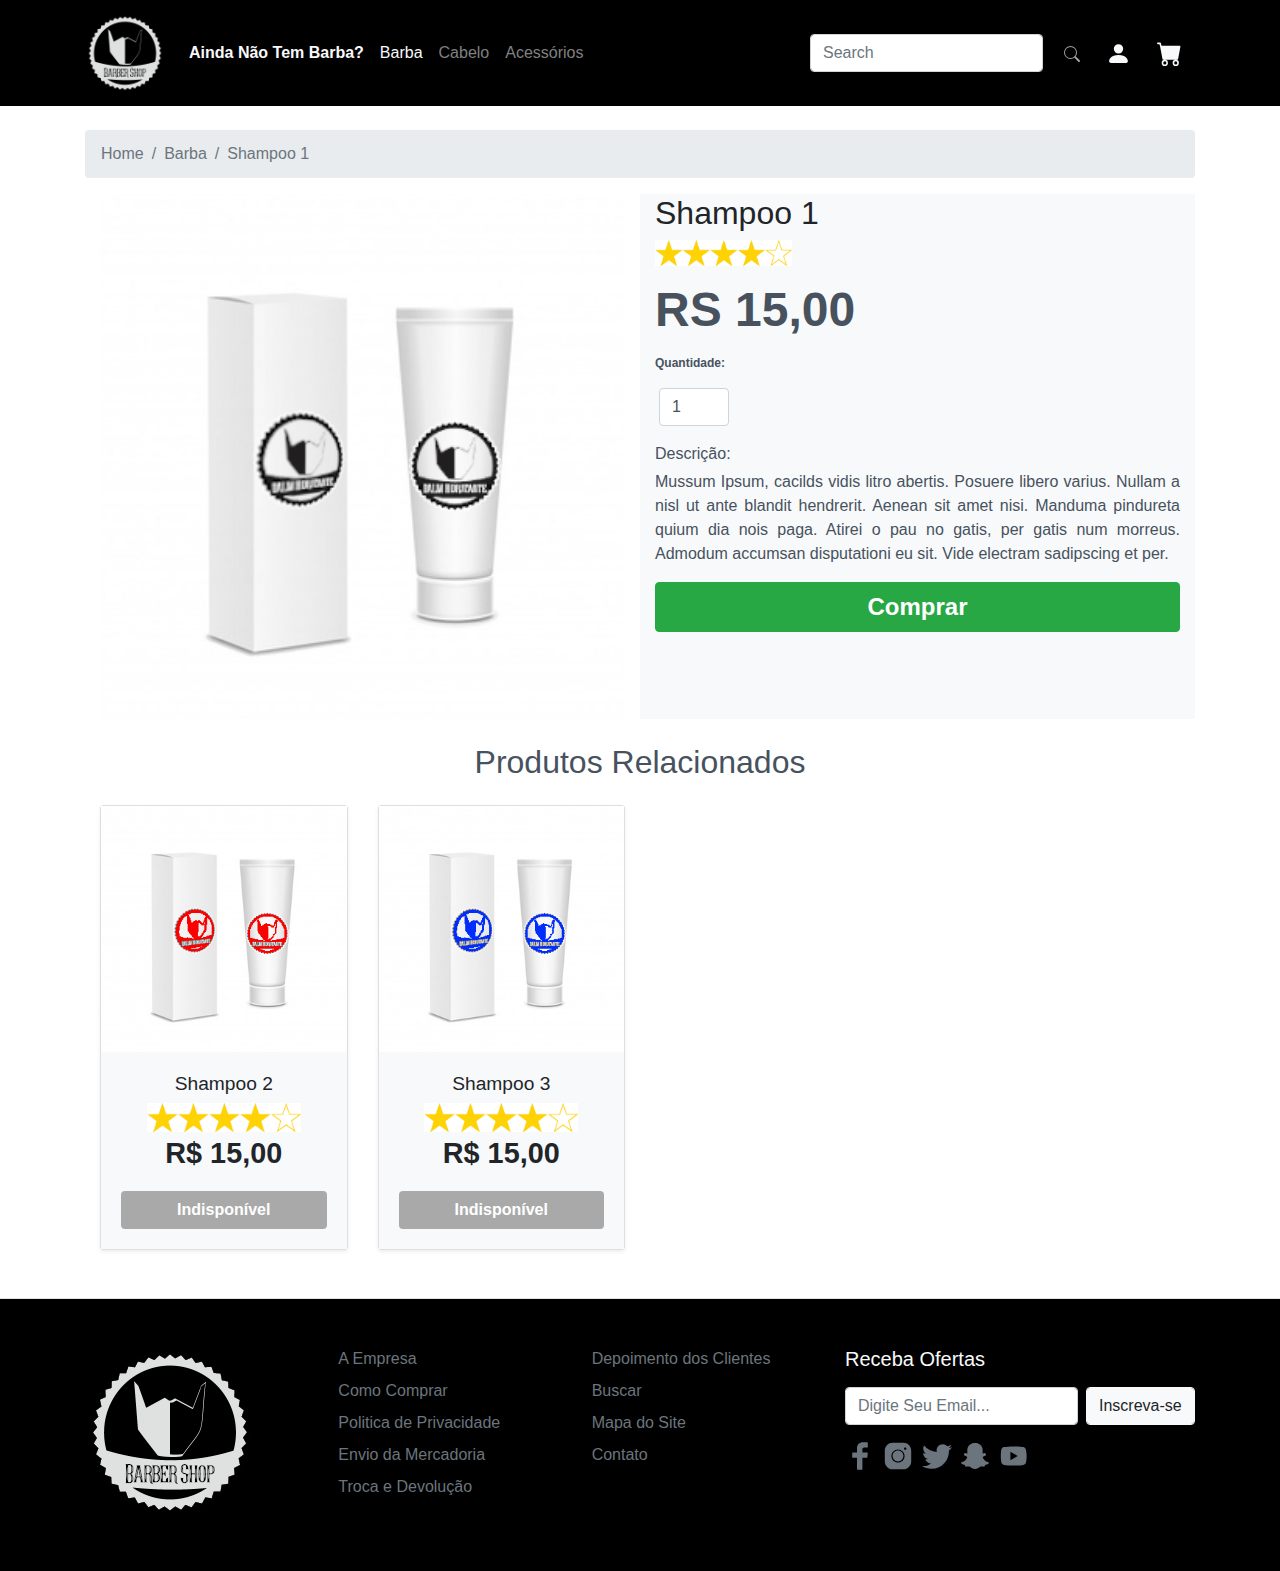
==== balm1.html @ 0153259f "Cart Corrections" ====
<!DOCTYPE html>
<html lang="pt-br">

<head>
    <meta charset="UTF-8">
    <meta name="viewport" content="width=device-width, initial-scale=1.0">
    <title>Document</title>
    <!-- Jquery -->
    <script type=text/javascript src="js/jquery.js"></script>

    <!-- Popper -->
    <script src="https://cdnjs.cloudflare.com/ajax/libs/popper.js/1.11.0/umd/popper.min.js" integrity="sha384-b/U6ypiBEHpOf/4+1nzFpr53nxSS+GLCkfwBdFNTxtclqqenISfwAzpKaMNFNmj4" crossorigin="anonymous"></script>

    <!-- Bootstrap -->
    <link rel="stylesheet" type="text/css" href="bootstrap/css/bootstrap.css" />
    <script type=text/javascript src="bootstrap/js/bootstrap.js"></script>

    <!-- Custom styles -->
    <link rel="stylesheet" type="text/css" href="css/general.css" />
</head>

<body>
    <header>
        <nav class="navbar navbar-expand-lg navbar-light bg-black">
            <div class="container flex-row-reverse flex-lg-row">
                <a href="shoppingcart.html" class="btn btn-link my-2 my-sm-0 text-light d-lg-none" type="button">
                    <svg class="bi bi-cart-fill" width="25px" height="25px" viewBox="0 0 16 16" fill="currentColor" xmlns="http://www.w3.org/2000/svg">
                        <path fill-rule="evenodd" d="M0 1.5A.5.5 0 0 1 .5 1H2a.5.5 0 0 1 .485.379L2.89 3H14.5a.5.5 0 0 1 .491.592l-1.5 8A.5.5 0 0 1 13 12H4a.5.5 0 0 1-.491-.408L2.01 3.607 1.61 2H.5a.5.5 0 0 1-.5-.5zM5 12a2 2 0 1 0 0 4 2 2 0 0 0 0-4zm7 0a2 2 0 1 0 0 4 2 2 0 0 0 0-4zm-7 1a1 1 0 1 0 0 2 1 1 0 0 0 0-2zm7 0a1 1 0 1 0 0 2 1 1 0 0 0 0-2z"/>
                    </svg>
                </a>
                <a href="index.html" nav-selector="#content" class="navbar-brand text-light">
                    <img class="logo-nav-size" src="imagens/barbershopInvertida.png" />
                </a>
                <button class="navbar-toggler custom-toggler" type="buttom" data-toggle="collapse" data-target="#navbarSite">
                    <span class="navbar-toggler-icon"></span>
                </button>

                <div class="collapse navbar-collapse" id="navbarSite">
                    <ul class="navbar-nav mr-auto">
                        <li class="nav-item">
                            <a href="nobread.html" class="nav-link text-light font-weight-bold" href>Ainda Não Tem Barba?<span class="sr-only">(current)</span></a>
                        </li>
                        <li class="nav-item">
                            <a href="bread.html" class="nav-link text-light " href>Barba</a>
                        </li>
                        <li class="nav-item">
                            <a href="hair.html" class="nav-link text-light disable-btn" href>Cabelo</a>
                        </li>
                        <li class="nav-item">
                            <a href="accessories.html" class="nav-link text-light disable-btn" href>Acessórios</a>
                        </li>
                    </ul>
                    <form class="form-inline my-2 my-lg-0">
                        <input class="form-control mr-sm-2" type="search" placeholder="Search" aria-label="Search" />
                        <button class="btn btn-link my-2 my-sm-0 text-light" type="submit" disabled>
                            <svg class="bi bi-search" width="1em" height="1em" viewBox="0 0 16 16" fill="currentColor" xmlns="http://www.w3.org/2000/svg">
                                <path fill-rule="evenodd" d="M10.442 10.442a1 1 0 0 1 1.415 0l3.85 3.85a1 1 0 0 1-1.414 1.415l-3.85-3.85a1 1 0 0 1 0-1.415z"/>
                                <path fill-rule="evenodd" d="M6.5 12a5.5 5.5 0 1 0 0-11 5.5 5.5 0 0 0 0 11zM13 6.5a6.5 6.5 0 1 1-13 0 6.5 6.5 0 0 1 13 0z"/>
                            </svg>
                        </button>
                        <button class="btn btn-link my-2 my-sm-0 text-light" type="button" data-toggle="modal" data-target="#modalUser">
                            <svg class="bi bi-person-fill" width="25px" height="25px" viewBox="0 0 16 16" fill="currentColor" xmlns="http://www.w3.org/2000/svg">
                                <path fill-rule="evenodd" d="M3 14s-1 0-1-1 1-4 6-4 6 3 6 4-1 1-1 1H3zm5-6a3 3 0 1 0 0-6 3 3 0 0 0 0 6z"/>
                            </svg>
                        </button>
                        <a href="shoppingcart.html" class="btn btn-link my-2 my-sm-0 text-light d-none d-lg-inline-block" type="button">
                            <svg class="bi bi-cart-fill" width="25px" height="25px" viewBox="0 0 16 16" fill="currentColor" xmlns="http://www.w3.org/2000/svg">
                                <path fill-rule="evenodd" d="M0 1.5A.5.5 0 0 1 .5 1H2a.5.5 0 0 1 .485.379L2.89 3H14.5a.5.5 0 0 1 .491.592l-1.5 8A.5.5 0 0 1 13 12H4a.5.5 0 0 1-.491-.408L2.01 3.607 1.61 2H.5a.5.5 0 0 1-.5-.5zM5 12a2 2 0 1 0 0 4 2 2 0 0 0 0-4zm7 0a2 2 0 1 0 0 4 2 2 0 0 0 0-4zm-7 1a1 1 0 1 0 0 2 1 1 0 0 0 0-2zm7 0a1 1 0 1 0 0 2 1 1 0 0 0 0-2z"/>
                            </svg>
                        </a>
                    </form>
                </div>
            </div>
        </nav>

    </header>

    <main>
        <section id="content">
            <div class="container my-4">
                <nav aria-label="breadcrumb">
                    <ol class="breadcrumb">
                        <li class="breadcrumb-item active" aria-current="page">Home</li>
                        <li class="breadcrumb-item active" aria-current="page">Barba</li>
                        <li class="breadcrumb-item active" aria-current="page">Shampoo 1</li>
                    </ol>
                </nav>

                <div class="container">
                    <div class="row">
                        <div class="col-md-6">
                            <img class="product-img" src="imagens/balm1.png" />
                        </div>
                        <div class="col-md-6 bg-light">
                            <h2>Shampoo 1</h2>
                            <img class="img-prod-stars-lg" src="imagens/stars.png" />
                            <p class="product-price custom-text-color my-2">RS 15,00</p>
                            <p class="custom-text-color qtd-text mt-2">Quantidade:</p>
                            <form class="form-inline">
                                <div class="form-group d-flex">
                                    <input type="number" value="1" min="1" class="form-control qtd-input mx-1">
                                </div>
                            </form>

                            <div class="container-description my-3">
                                <p class="mb-1 custom-text-color">Descrição:</p>
                                <p class="custom-text-color">Mussum Ipsum, cacilds vidis litro abertis. Posuere libero varius. Nullam a nisl ut ante blandit hendrerit. Aenean sit amet nisi. Manduma pindureta quium dia nois paga. Atirei o pau no gatis, per gatis num morreus. Admodum
                                    accumsan disputationi eu sit. Vide electram sadipscing et per.</p>
                            </div>

                            <button type="button" class="btn btn-block btn-success btn-buy">Comprar</button>
                        </div>
                    </div>
                    <div class="row">
                        <h2 class="d-flex custom-section-title custom-text-color my-4">Produtos Relacionados</h2>
                        <!-- Produto -->
                        <div class="col-md-6 col-lg-3">
                            <div class="card mb-4 shadow-sm">
                                <img class="img-prod-size" src="imagens/balm2.png" />
                                <div class="card-body bg-light d-flex flex-column align-items-center">
                                    <h3 class="prod-title">Shampoo 2</h3>
                                    <img class="img-prod-stars" src="imagens/stars.png" />
                                    <p class="prod-price">R$ 15,00</p>
                                    <a href="#" class="btn btn-custom btn-block btn-disabled">Indisponível</a>
                                </div>
                            </div>
                        </div>
                        <!-- Produto -->
                        <div class="col-md-6 col-lg-3">
                            <div class="card mb-4 shadow-sm">
                                <img class="img-prod-size" src="imagens/balm3.png" />
                                <div class="card-body bg-light d-flex flex-column align-items-center">
                                    <h3 class="prod-title">Shampoo 3</h3>
                                    <img class="img-prod-stars" src="imagens/stars.png" />
                                    <p class="prod-price">R$ 15,00</p>
                                    <a href="#" class="btn btn-custom btn-block btn-disabled">Indisponível</a>
                                </div>
                            </div>
                        </div>
                    </div>
                </div>
            </div>
        </section>
    </main>

    <footer class="pt-4 pt-md-5 pb-md-5 border-top bg-black">
        <div class="container">
            <div class="row">
                <div class="col custom-col-footer">
                    <img class="logo-size" src="imagens/barbershopInvertida.png" />
                </div>
                <div class="col">
                    <ul class="list-unstyled text-small">
                        <li class="pb-sm-2"><a class="text-muted" href="#">A Empresa</a></li>
                        <li class="pb-sm-2"><a class="text-muted" href="#">Como Comprar</a></li>
                        <li class="pb-sm-2"><a class="text-muted" href="#">Politica de Privacidade</a></li>
                        <li class="pb-sm-2"><a class="text-muted" href="#">Envio da Mercadoria</a></li>
                        <li class="pb-sm-2"><a class="text-muted" href="#">Troca e Devolução</a></li>
                    </ul>
                </div>
                <div class="col">
                    <ul class="list-unstyled text-small">
                        <li class="pb-sm-2"><a class="text-muted" href="#">Depoimento dos Clientes</a></li>
                        <li class="pb-sm-2"><a class="text-muted" href="#">Buscar</a></li>
                        <li class="pb-sm-2"><a class="text-muted" href="#">Mapa do Site</a></li>
                        <li class="pb-sm-2"><a class="text-muted" href="#">Contato</a></li>
                    </ul>
                </div>
                <div class="col-md-4 custom-col-footer text-light">
                    <h5>Receba Ofertas</h5>
                    <form class="form-inline pt-2">
                        <input type="password" class="form-control mr-sm-2 mb-2 mb-sm-0 mb-md-2 mb-xl-0" id="inputEmail" placeholder="Digite Seu Email...">
                        <button type="submit" class="form-control btn btn-light custom-btn-control">Inscreva-se</button>
                    </form>
                    <p class="fab-icon-container pt-3 pb-3">
                        <a class="fab-icon mr-1" href="#">
                            <?xml version="1.0"?><svg fill="#6c757d" xmlns="http://www.w3.org/2000/svg" viewBox="0 0 50 50" width="30px" height="30px">    <path d="M32,11h5c0.552,0,1-0.448,1-1V3.263c0-0.524-0.403-0.96-0.925-0.997C35.484,2.153,32.376,2,30.141,2C24,2,20,5.68,20,12.368 V19h-7c-0.552,0-1,0.448-1,1v7c0,0.552,0.448,1,1,1h7v19c0,0.552,0.448,1,1,1h7c0.552,0,1-0.448,1-1V28h7.222 c0.51,0,0.938-0.383,0.994-0.89l0.778-7C38.06,19.518,37.596,19,37,19h-8v-5C29,12.343,30.343,11,32,11z"/></svg></a>
                        <a class="fab-icon mr-1" href="#">
                            <?xml version="1.0"?><svg fill="#6c757d" xmlns="http://www.w3.org/2000/svg" viewBox="0 0 50 50" width="30px" height="30px">    <path d="M 16 3 C 8.83 3 3 8.83 3 16 L 3 34 C 3 41.17 8.83 47 16 47 L 34 47 C 41.17 47 47 41.17 47 34 L 47 16 C 47 8.83 41.17 3 34 3 L 16 3 z M 37 11 C 38.1 11 39 11.9 39 13 C 39 14.1 38.1 15 37 15 C 35.9 15 35 14.1 35 13 C 35 11.9 35.9 11 37 11 z M 25 14 C 31.07 14 36 18.93 36 25 C 36 31.07 31.07 36 25 36 C 18.93 36 14 31.07 14 25 C 14 18.93 18.93 14 25 14 z M 25 16 C 20.04 16 16 20.04 16 25 C 16 29.96 20.04 34 25 34 C 29.96 34 34 29.96 34 25 C 34 20.04 29.96 16 25 16 z"/></svg></a>
                        <a class="fab-icon mr-1" href="#">
                            <svg fill="#6c757d" xmlns="http://www.w3.org/2000/svg" viewBox="0 0 50 50" width="30px" height="30px"><path d="M 50.0625 10.4375 C 48.214844 11.257813 46.234375 11.808594 44.152344 12.058594 C 46.277344 10.785156 47.910156 8.769531 48.675781 6.371094 C 46.691406 7.546875 44.484375 8.402344 42.144531 8.863281 C 40.269531 6.863281 37.597656 5.617188 34.640625 5.617188 C 28.960938 5.617188 24.355469 10.21875 24.355469 15.898438 C 24.355469 16.703125 24.449219 17.488281 24.625 18.242188 C 16.078125 17.8125 8.503906 13.71875 3.429688 7.496094 C 2.542969 9.019531 2.039063 10.785156 2.039063 12.667969 C 2.039063 16.234375 3.851563 19.382813 6.613281 21.230469 C 4.925781 21.175781 3.339844 20.710938 1.953125 19.941406 C 1.953125 19.984375 1.953125 20.027344 1.953125 20.070313 C 1.953125 25.054688 5.5 29.207031 10.199219 30.15625 C 9.339844 30.390625 8.429688 30.515625 7.492188 30.515625 C 6.828125 30.515625 6.183594 30.453125 5.554688 30.328125 C 6.867188 34.410156 10.664063 37.390625 15.160156 37.472656 C 11.644531 40.230469 7.210938 41.871094 2.390625 41.871094 C 1.558594 41.871094 0.742188 41.824219 -0.0585938 41.726563 C 4.488281 44.648438 9.894531 46.347656 15.703125 46.347656 C 34.617188 46.347656 44.960938 30.679688 44.960938 17.09375 C 44.960938 16.648438 44.949219 16.199219 44.933594 15.761719 C 46.941406 14.3125 48.683594 12.5 50.0625 10.4375 Z"/></svg></a>
                        <a class="fab-icon mr-1" href="#">
                            <svg fill="#6c757d" xmlns="http://www.w3.org/2000/svg" viewBox="0 0 50 50" width="30px" height="30px"><path d="M 46.773438 35.078125 C 40.96875 34.121094 38.316406 28.109375 38.230469 27.914063 C 38.21875 27.878906 38.191406 27.816406 38.175781 27.78125 C 38 27.429688 37.824219 26.933594 37.972656 26.582031 C 38.226563 25.980469 39.433594 25.597656 40.15625 25.367188 C 40.410156 25.285156 40.652344 25.210938 40.839844 25.136719 C 42.59375 24.441406 43.46875 23.535156 43.449219 22.433594 C 43.433594 21.546875 42.753906 20.734375 41.753906 20.382813 C 41.40625 20.234375 41.007813 20.160156 40.605469 20.160156 C 40.332031 20.160156 39.917969 20.199219 39.519531 20.382813 C 38.851563 20.695313 38.265625 20.863281 37.847656 20.882813 C 37.757813 20.878906 37.679688 20.871094 37.613281 20.859375 L 37.65625 20.171875 C 37.851563 17.0625 38.097656 13.1875 37.046875 10.832031 C 33.945313 3.890625 27.375 3.351563 25.433594 3.351563 L 24.550781 3.359375 C 22.613281 3.359375 16.054688 3.898438 12.960938 10.835938 C 11.910156 13.191406 12.152344 17.0625 12.351563 20.175781 L 12.359375 20.292969 C 12.371094 20.484375 12.382813 20.675781 12.394531 20.859375 C 11.960938 20.9375 11.113281 20.792969 10.234375 20.382813 C 9.039063 19.824219 6.886719 20.5625 6.589844 22.125 C 6.457031 22.816406 6.617188 24.128906 9.164063 25.132813 C 9.355469 25.210938 9.59375 25.285156 9.851563 25.367188 C 10.570313 25.597656 11.777344 25.976563 12.03125 26.582031 C 12.179688 26.933594 12.003906 27.429688 11.796875 27.855469 C 11.6875 28.109375 9.050781 34.121094 3.234375 35.078125 C 2.492188 35.199219 1.964844 35.855469 2.003906 36.613281 C 2.015625 36.8125 2.066406 37.011719 2.148438 37.207031 C 2.675781 38.445313 4.59375 39.296875 8.171875 39.878906 C 8.234375 40.089844 8.304688 40.402344 8.34375 40.574219 C 8.417969 40.929688 8.5 41.289063 8.609375 41.664063 C 8.714844 42.019531 9.078125 42.84375 10.210938 42.84375 C 10.554688 42.84375 10.929688 42.769531 11.332031 42.691406 C 11.925781 42.574219 12.667969 42.429688 13.621094 42.429688 C 14.152344 42.429688 14.699219 42.476563 15.25 42.566406 C 16.265625 42.734375 17.183594 43.386719 18.25 44.136719 C 19.914063 45.316406 21.800781 46.648438 24.726563 46.648438 C 24.804688 46.648438 24.882813 46.644531 24.957031 46.640625 C 25.0625 46.644531 25.171875 46.648438 25.28125 46.648438 C 28.207031 46.648438 30.09375 45.3125 31.761719 44.136719 C 32.777344 43.414063 33.738281 42.738281 34.757813 42.566406 C 35.308594 42.476563 35.855469 42.429688 36.386719 42.429688 C 37.304688 42.429688 38.03125 42.546875 38.679688 42.675781 C 39.140625 42.765625 39.507813 42.808594 39.847656 42.808594 C 40.605469 42.808594 41.1875 42.375 41.398438 41.648438 C 41.507813 41.28125 41.585938 40.925781 41.664063 40.566406 C 41.695313 40.433594 41.769531 40.097656 41.835938 39.875 C 45.414063 39.292969 47.332031 38.441406 47.855469 37.214844 C 47.941406 37.019531 47.988281 36.816406 48.003906 36.605469 C 48.042969 35.859375 47.515625 35.203125 46.773438 35.078125 Z"/></svg>
                        </a>
                        <a class="fab-icon mr-1" href="#">
                            <svg fill="#6c757d" xmlns="http://www.w3.org/2000/svg" viewBox="0 0 50 50" width="30px" height="30px"><path d="M 44.898438 14.5 C 44.5 12.300781 42.601563 10.699219 40.398438 10.199219 C 37.101563 9.5 31 9 24.398438 9 C 17.800781 9 11.601563 9.5 8.300781 10.199219 C 6.101563 10.699219 4.199219 12.199219 3.800781 14.5 C 3.398438 17 3 20.5 3 25 C 3 29.5 3.398438 33 3.898438 35.5 C 4.300781 37.699219 6.199219 39.300781 8.398438 39.800781 C 11.898438 40.5 17.898438 41 24.5 41 C 31.101563 41 37.101563 40.5 40.601563 39.800781 C 42.800781 39.300781 44.699219 37.800781 45.101563 35.5 C 45.5 33 46 29.398438 46.101563 25 C 45.898438 20.5 45.398438 17 44.898438 14.5 Z M 19 32 L 19 18 L 31.199219 25 Z"/></svg>
                        </a>
                    </p>
                </div>
            </div>
        </div>
    </footer>

    <div id="modalUser" class="modal fade" data-backdrop="static" data-keyboard="false" tabindex="-1" role="dialog" aria-labelledby="staticBackdropLabel" aria-hidden="true">
        <div class="modal-dialog modal-dialog-centered custom-modal-dialog">
            <div class="modal-content">
                <div class="modal-header">
                    <h5 class="modal-title custom" id="staticBackdropLabel">Login</h5>
                    <button type="button" class="close" data-dismiss="modal" aria-label="Close">
                <span aria-hidden="true">&times;</span>
              </button>
                </div>
                <div class="modal-body">
                    <div class="container modal-form-container">
                        <form>
                            <div class="form-group mb-1">
                                <label for="exampleInputEmail1">Email:</label>
                                <input type="email" class="form-control" id="exampleInputEmail1" aria-describedby="emailHelp" placeholder="name@example.com">
                            </div>
                            <div class="form-group mb-1">
                                <label for="exampleInputPassword1">Senha:</label>
                                <input type="password" class="form-control" id="exampleInputPassword1">
                            </div>
                            <button class="btn btn-custom btn-block mt-4" data-dismiss="modal">Entrar</button>
                            <a class="custom-form-link d-flex justify-content-center" href>Esqueceu sua senha?</a>
                            <div class="form-group d-flex justify-content-center mt-2">
                                <button class="btn btn-custom-secondary btn-custom-lg" type="button" data-dismiss="modal" data-toggle="modal" data-target="#modalCadastro">Cadastrar-se</button>
                            </div>
                        </form>
                    </div>
                </div>
            </div>
        </div>
    </div>

    <div id="modalCadastro" class="modal fade" data-backdrop="static" data-keyboard="false" tabindex="-1" role="dialog" aria-labelledby="staticBackdropLabel" aria-hidden="true">
        <div class="modal-dialog modal-dialog-centered custom-modal-dialog">
            <div class="modal-content">
                <div class="modal-header">
                    <h5 class="modal-title custom" id="staticBackdropLabel">Cadastro</h5>
                    <button type="button" class="close" data-dismiss="modal" aria-label="Close">
                <span aria-hidden="true">&times;</span>
              </button>
                </div>
                <div class="modal-body">
                    <div class="container modal-form-container">
                        <form>
                            <div class="form-group mb-1">
                                <label for="exampleInputEmail1">Nome:</label>
                                <input type="name" class="form-control" id="nameInputCadastro" placeholder="Nome Completo...">
                            </div>
                            <div class="form-group mb-1">
                                <label for="exampleInputPassword1">Email:</label>
                                <input type="email" class="form-control" id="emailInputCadatro" aria-describedby="emailHelp" placeholder="name@example.com">
                            </div>
                            <div class="form-group mb-1">
                                <label for="exampleInputPassword1">CPF:</label>
                                <input type="text" class="form-control" id="CpfInputCadastro" placeholder="XXX.XXX.XXX-XX">
                            </div>
                            <div class="form-group mb-1">
                                <label for="exampleInputPassword1">Senha:</label>
                                <input type="password" class="form-control" id="senhaInputCadastro">
                            </div>
                            <div class="form-group mb-1">
                                <label for="exampleInputPassword1">Confirmar Senha:</label>
                                <input type="password" class="form-control" id="confirmarSenhaInputCadastro">
                            </div>
                            <button type="submit" class="btn btn-custom btn-block my-4" data-dismiss="modal">Finalizar Cadastro</button>
                        </form>
                    </div>
                </div>
            </div>
        </div>
    </div>

    <!-- Custom scripts -->
    <script type="text/javascript" src="js/navigation.js"></script>
</body>

</html>
---- css/general.css ----
.bg-black {
    background-color: black !important;
}

.custom-toggler .navbar-toggler-icon {
    background-image: url("data:image/svg+xml;charset=utf8,%3Csvg viewBox='0 0 32 32' xmlns='http://www.w3.org/2000/svg'%3E%3Cpath stroke='rgba(255,255,255, 0.9)' stroke-width='2' stroke-linecap='round' stroke-miterlimit='10' d='M4 8h24M4 16h24M4 24h24'/%3E%3C/svg%3E");
}

.custom-toggler.navbar-toggler {
    border-color: rgb(255, 255, 255);
    border: none;
}

.custom-toggler.navbar-toggler:focus {
    border: none;
    outline: none;
}

.logo-nav-size {
    height: auto;
    width: 80px;
}

.active-option {
    border-bottom: 2px solid;
}

@media (max-width: 1200px) {
    .custom-form-control {
        width: auto !important;
    }
}

@media (max-width: 576px) {
    .col.custom-col-footer {
        display: flex;
        justify-content: center;
        width: 100%;
        flex-basis: auto;
    }
    .custom-form-control {
        width: 177px !important;
    }
}

.custom-text-color {
    color: #47525e;
}

.custom-page-title {
    justify-content: center;
}

.btn-custom {
    background-color: #47525e;
    font-weight: bold;
    color: #fff;
}

.btn-custom:hover {
    background-color: #28a745;
    color: #fff;
}

.btn-custom-secondary {
    background-color: #969faa;
    font-weight: bold;
    color: #fff;
}

.btn-custom-secondary:hover {
    background-color: #28a745;
    color: #fff;
}

.nav-link.text-light.disable-btn {
    color: gray !important;
    pointer-events: none;
}


/* -- Produto -- */

.img-prod-size {
    width: 100%;
    height: auto;
}

.img-prod-stars {
    width: 75%;
    height: auto;
}

.prod-title {
    font-size: 1.2rem;
}

p.prod-price {
    font-size: 1.8rem;
    font-weight: bold;
}


/* -- Modal Login -- */

.modal-form-container {
    max-width: 270px;
}

.custom-modal-dialog {
    max-width: 380px;
}

.btn-custom-lg {
    width: 180px;
}

.modal-title.custom {
    width: 100%;
    display: flex;
    justify-content: center;
    font-size: 1.8rem;
}


/* -- Product Page -- */

.img-prod-stars-lg {
    width: 26%;
    height: auto;
}

.qtd-text {
    font-weight: bold;
    font-size: 12px;
}

.qtd-btn {
    background-color: #47525e;
    border-radius: 50%;
    width: 35px;
    height: 35px;
    display: flex;
    justify-content: center;
    align-items: center;
    padding: unset;
}

.qtd-input {
    max-width: 70px;
}

.container-description p {
    text-align: justify;
}

.product-img {
    width: 100%;
    height: auto;
}

.product-price {
    font-size: 3rem;
    font-weight: bold;
}

.btn-buy {
    font-size: 1.5rem;
    font-weight: bold;
}

.btn-qtd-ico {
    width: 100%;
    height: auto;
}

.custom-section-title {
    width: 100%;
    justify-content: center;
}

.btn-disabled {
    pointer-events: none;
    cursor: default;
    background-color: darkgray;
}
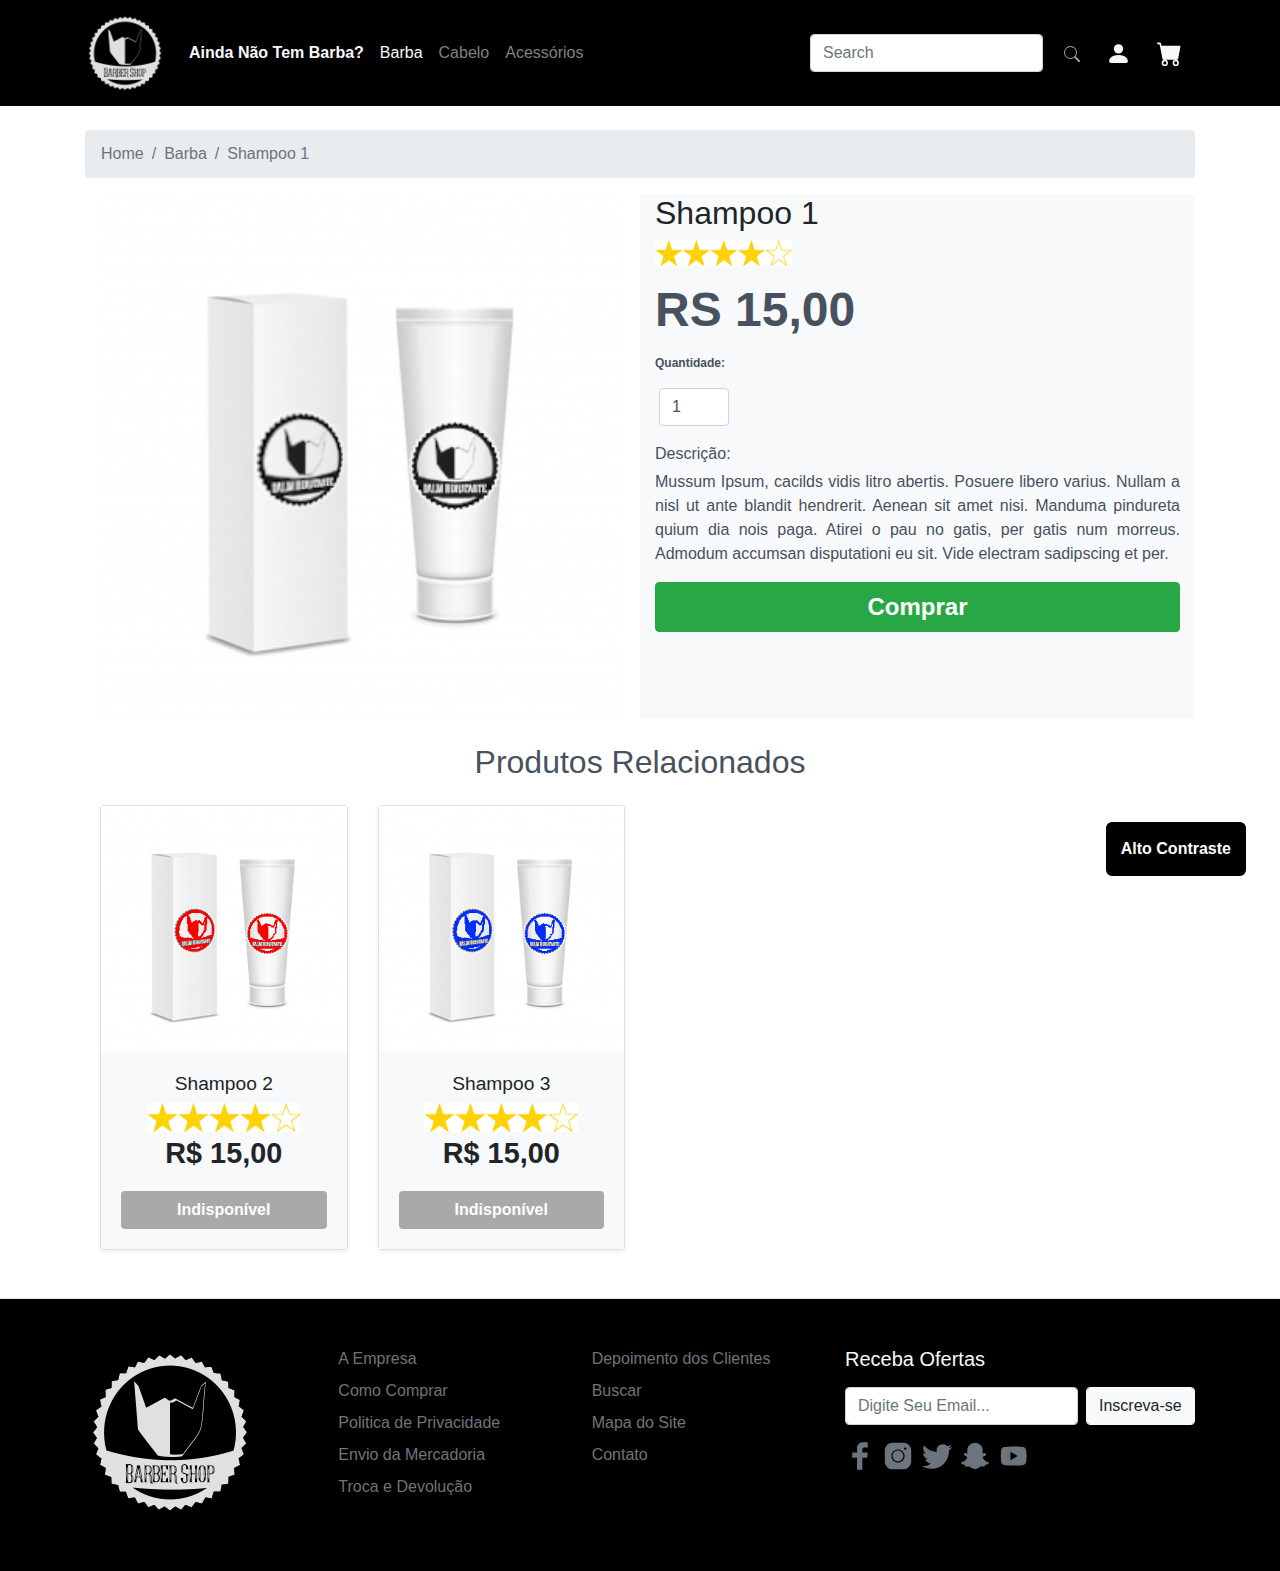
==== commit 12454908: "Auto Contraste" ====
--- a/balm1.html
+++ b/balm1.html
@@ -17,9 +17,14 @@
 
     <!-- Custom styles -->
     <link rel="stylesheet" type="text/css" href="css/general.css" />
+    <link rel="stylesheet" type="text/css" href="css/contrast.css" />
 </head>
 
 <body>
+    <div id="contr" class="fab">
+        Alto Contraste
+    </div>
+
     <header>
         <nav class="navbar navbar-expand-lg navbar-light bg-black">
             <div class="container flex-row-reverse flex-lg-row">
--- a/css/general.css
+++ b/css/general.css
@@ -183,4 +183,30 @@
     pointer-events: none;
     cursor: default;
     background-color: darkgray;
+}
+
+
+/* -- Fab Button -- */
+
+.fab {
+    position: fixed;
+    bottom: 20px;
+    right: 30px;
+    z-index: 9999;
+    border: none;
+    outline: none;
+    background-color: #000;
+    color: white;
+    cursor: pointer;
+    padding: 15px;
+    border-radius: 10px;
+    font-weight: bold;
+    border: 4px solid #fff;
+    transition: all 1s;
+}
+
+.fab:hover {
+    background-color: #fff;
+    color: #000;
+    border: 4px solid #000;
 }--- a/css/contrast.css
+++ b/css/contrast.css
@@ -0,0 +1,92 @@
+.contrast,
+.contrast nav,
+.contrast div,
+.contrast li,
+.contrast ol,
+.contrast header,
+.contrast footer,
+.contrast section,
+.contrast main,
+.contrast aside,
+.contrast article {
+    background: black !important;
+    color: white !important;
+}
+
+.contrast h1,
+.contrast h2,
+.contrast h3,
+.contrast h4,
+.contrast h5,
+.contrast h6,
+.contrast p,
+.contrast label,
+.contrast strong,
+.contrast em,
+.contrast cite,
+.contrast q,
+.contrast i,
+.contrast b,
+.contrast u,
+.contrast span {
+    color: white !important;
+}
+
+.contrast a {
+    color: yellow !important;
+}
+
+.contrast button,
+.contrast input[type=button],
+.contrast input[type=reset],
+.contrast input[type=submit] {
+    background: black !important;
+    color: yellow !important;
+    border: none !important;
+}
+
+.contrast img {
+    filter: grayscale(100%) contrast(120%);
+}
+
+.contrast input[type=text],
+.contrast input[type=password],
+.contrast input[type=url],
+.contrast input[type=search],
+.contrast input[type=email],
+.contrast input[type=tel],
+.contrast input[type=date],
+.contrast input[type=month],
+.contrast input[type=week],
+.contrast input[type=datetime],
+.contrast input[type=datetime-local],
+.contrast textarea,
+.contrast input[type=number] {
+    background: black !important;
+    border: 1px solid white !important;
+    color: white !important;
+}
+
+.contrast-button {
+    position: fixed;
+    bottom: 40px;
+    right: 40px;
+    border-radius: 50px;
+    text-align: center;
+    box-shadow: 1px 1px 2px #888;
+    z-index: 1000;
+    padding: 10px;
+    font-size: 16px;
+    font-family: sans-serif;
+    border: 2px solid;
+    cursor: pointer;
+    background-color: #000;
+    font-weight: bold;
+    color: yellow !important;
+}
+
+.contrast-button:hover {
+    background-color: yellow;
+    font-weight: bold;
+    color: #000 !important;
+}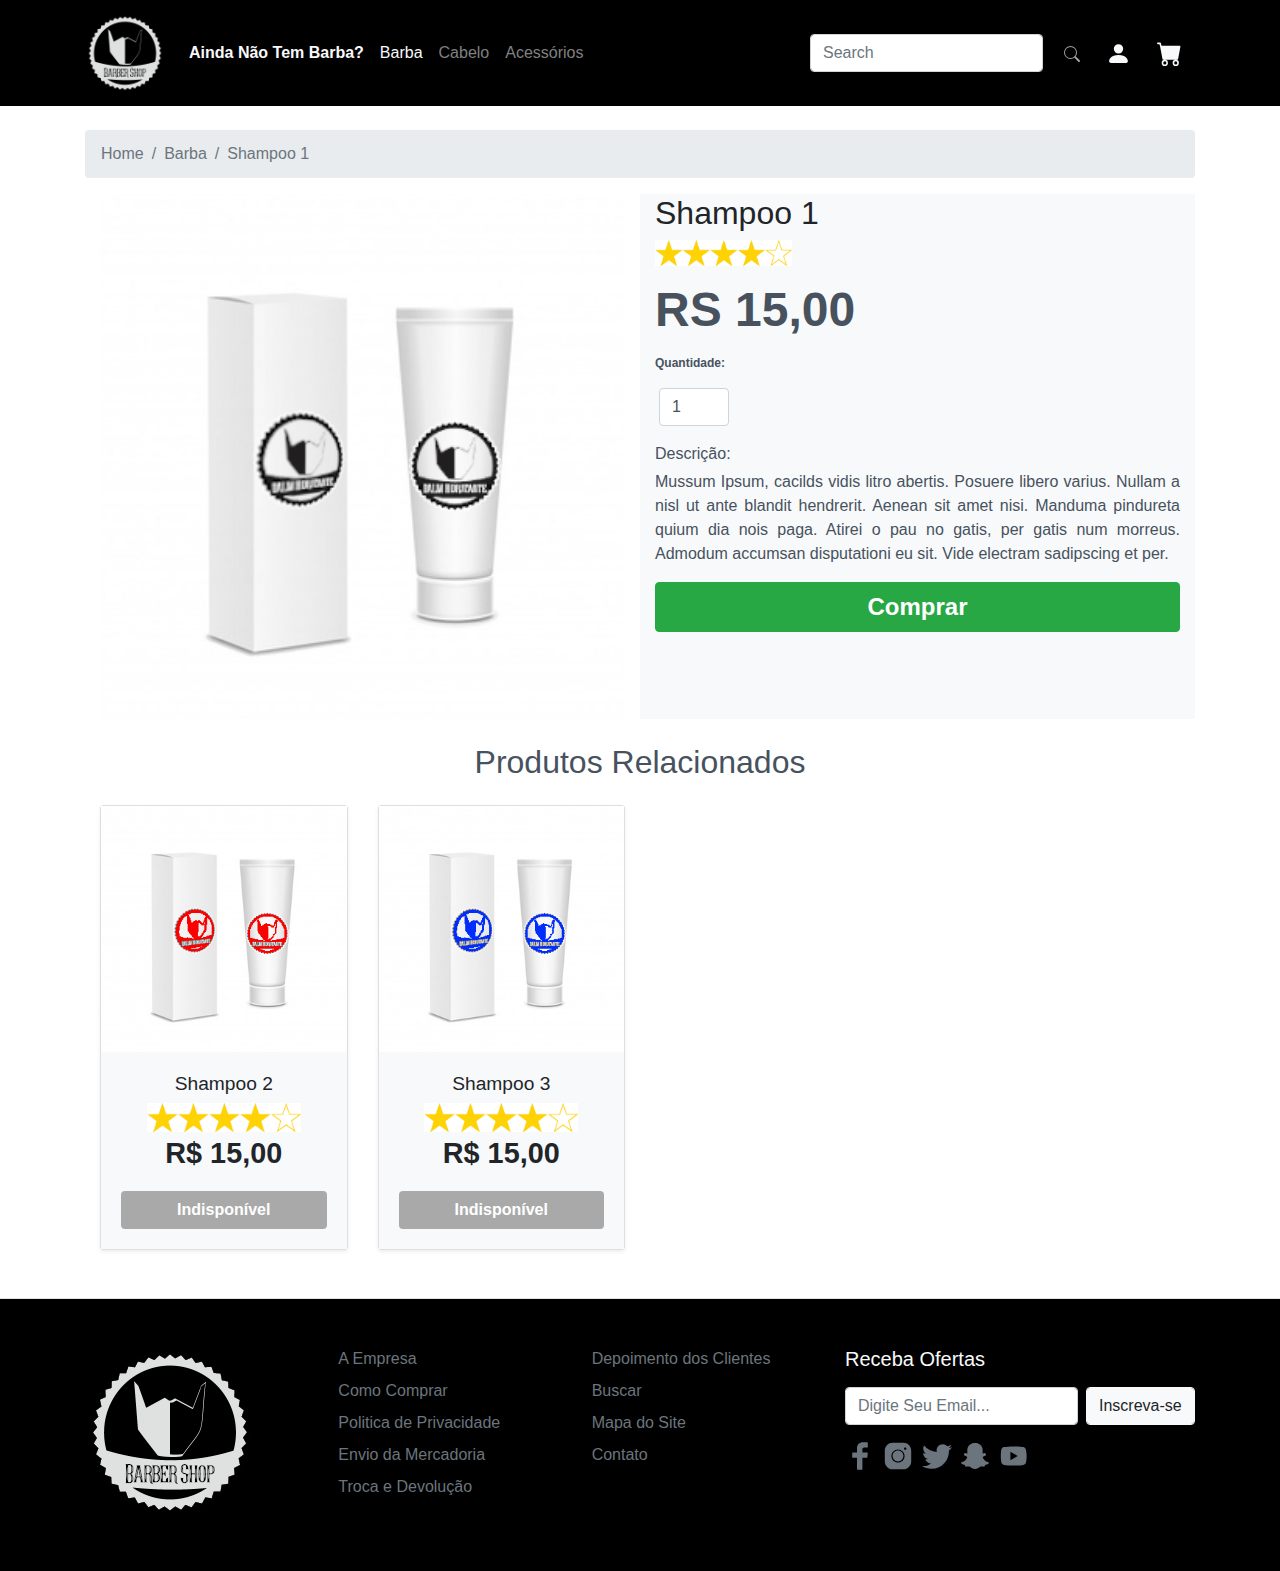
==== commit 97c440c5: "tornando acessivel" ====
--- a/balm1.html
+++ b/balm1.html
@@ -17,14 +17,9 @@
 
     <!-- Custom styles -->
     <link rel="stylesheet" type="text/css" href="css/general.css" />
-    <link rel="stylesheet" type="text/css" href="css/contrast.css" />
 </head>
 
 <body>
-    <div id="contr" class="fab">
-        Alto Contraste
-    </div>
-
     <header>
         <nav class="navbar navbar-expand-lg navbar-light bg-black">
             <div class="container flex-row-reverse flex-lg-row">
@@ -34,7 +29,7 @@
                     </svg>
                 </a>
                 <a href="index.html" nav-selector="#content" class="navbar-brand text-light">
-                    <img class="logo-nav-size" src="imagens/barbershopInvertida.png" />
+                    <img class="logo-nav-size" src="imagens/barbershopInvertida.png" alt="Logotipo do e-commerce Barbe Shop" />
                 </a>
                 <button class="navbar-toggler custom-toggler" type="buttom" data-toggle="collapse" data-target="#navbarSite">
                     <span class="navbar-toggler-icon"></span>
@@ -94,11 +89,11 @@
                 <div class="container">
                     <div class="row">
                         <div class="col-md-6">
-                            <img class="product-img" src="imagens/balm1.png" />
+                            <img class="product-img" src="imagens/balm1.png" alt="Imagem do Shampoo 1, usado para cuidar da barba" />
                         </div>
                         <div class="col-md-6 bg-light">
                             <h2>Shampoo 1</h2>
-                            <img class="img-prod-stars-lg" src="imagens/stars.png" />
+                            <img class="img-prod-stars-lg" src="imagens/stars.png" alt="Classificação em estrelas para o produto, que foi classificado com 4 estrelas" />
                             <p class="product-price custom-text-color my-2">RS 15,00</p>
                             <p class="custom-text-color qtd-text mt-2">Quantidade:</p>
                             <form class="form-inline">
@@ -121,10 +116,10 @@
                         <!-- Produto -->
                         <div class="col-md-6 col-lg-3">
                             <div class="card mb-4 shadow-sm">
-                                <img class="img-prod-size" src="imagens/balm2.png" />
+                                <img class="img-prod-size" src="imagens/balm2.png" alt="Imagem do Shampoo 2, usado para cuidar da barba"/>
                                 <div class="card-body bg-light d-flex flex-column align-items-center">
                                     <h3 class="prod-title">Shampoo 2</h3>
-                                    <img class="img-prod-stars" src="imagens/stars.png" />
+                                    <img class="img-prod-stars" src="imagens/stars.png" alt="Classificação em estrelas para o produto, que foi classificado com 4 estrelas" />
                                     <p class="prod-price">R$ 15,00</p>
                                     <a href="#" class="btn btn-custom btn-block btn-disabled">Indisponível</a>
                                 </div>
@@ -133,10 +128,10 @@
                         <!-- Produto -->
                         <div class="col-md-6 col-lg-3">
                             <div class="card mb-4 shadow-sm">
-                                <img class="img-prod-size" src="imagens/balm3.png" />
+                                <img class="img-prod-size" src="imagens/balm3.png" alt="Imagem do Shampoo 3, usado para cuidar da barba" />
                                 <div class="card-body bg-light d-flex flex-column align-items-center">
                                     <h3 class="prod-title">Shampoo 3</h3>
-                                    <img class="img-prod-stars" src="imagens/stars.png" />
+                                    <img class="img-prod-stars" src="imagens/stars.png" alt="Classificação em estrelas para o produto, que foi classificado com 4 estrelas" />
                                     <p class="prod-price">R$ 15,00</p>
                                     <a href="#" class="btn btn-custom btn-block btn-disabled">Indisponível</a>
                                 </div>
@@ -152,7 +147,7 @@
         <div class="container">
             <div class="row">
                 <div class="col custom-col-footer">
-                    <img class="logo-size" src="imagens/barbershopInvertida.png" />
+                    <img class="logo-size" src="imagens/barbershopInvertida.png" alt="Logotipo do e-commerce Barbe Shop" />
                 </div>
                 <div class="col">
                     <ul class="list-unstyled text-small">
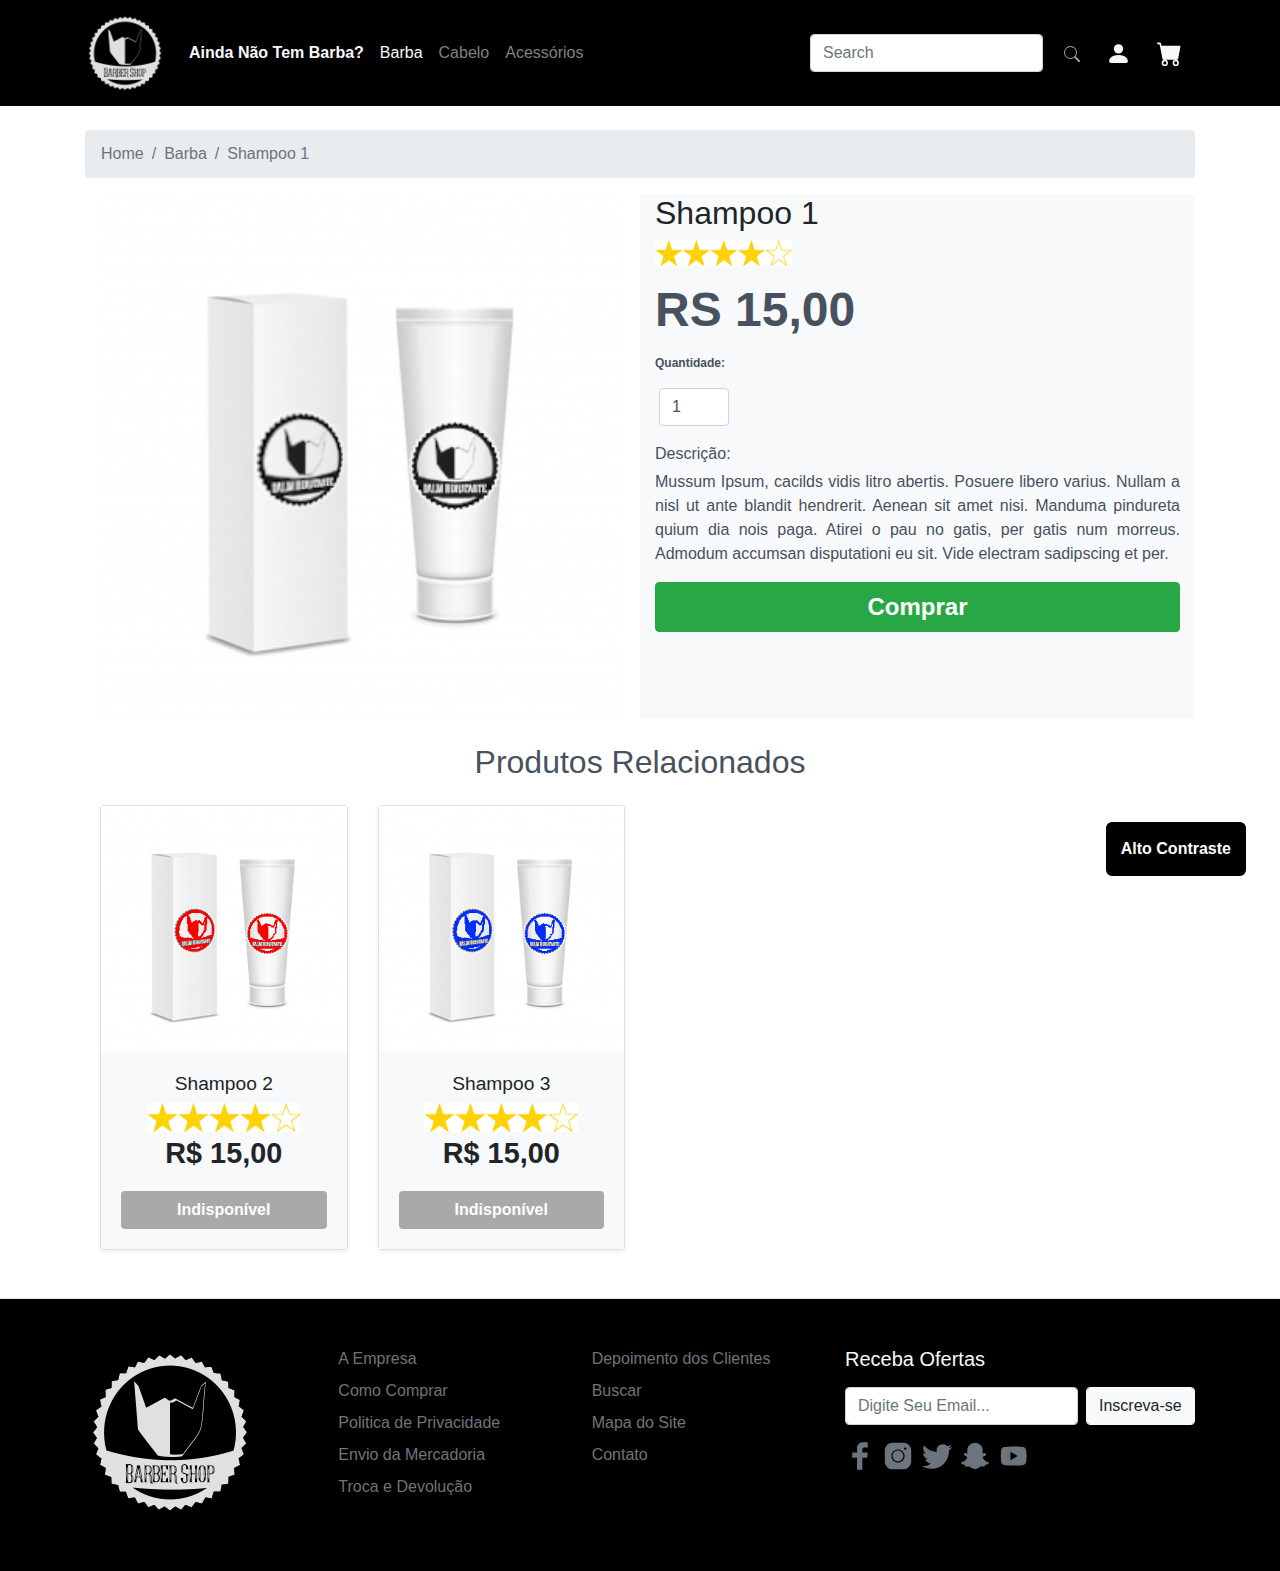
==== commit 022ed1d0: "Merge remote-tracking branch 'origin/rsco-accessibility' into staging" ====
--- a/balm1.html
+++ b/balm1.html
@@ -17,9 +17,14 @@
 
     <!-- Custom styles -->
     <link rel="stylesheet" type="text/css" href="css/general.css" />
+    <link rel="stylesheet" type="text/css" href="css/contrast.css" />
 </head>
 
 <body>
+    <div id="contr" class="fab">
+        Alto Contraste
+    </div>
+
     <header>
         <nav class="navbar navbar-expand-lg navbar-light bg-black">
             <div class="container flex-row-reverse flex-lg-row">
@@ -265,6 +270,7 @@
 
     <!-- Custom scripts -->
     <script type="text/javascript" src="js/navigation.js"></script>
+    <script type="text/javascript" src="js/contrast.js"></script>
 </body>
 
 </html>--- a/css/contrast.css
+++ b/css/contrast.css
@@ -0,0 +1,92 @@
+.contrast,
+.contrast nav,
+.contrast div,
+.contrast li,
+.contrast ol,
+.contrast header,
+.contrast footer,
+.contrast section,
+.contrast main,
+.contrast aside,
+.contrast article {
+    background: black !important;
+    color: white !important;
+}
+
+.contrast h1,
+.contrast h2,
+.contrast h3,
+.contrast h4,
+.contrast h5,
+.contrast h6,
+.contrast p,
+.contrast label,
+.contrast strong,
+.contrast em,
+.contrast cite,
+.contrast q,
+.contrast i,
+.contrast b,
+.contrast u,
+.contrast span {
+    color: white !important;
+}
+
+.contrast a {
+    color: yellow !important;
+}
+
+.contrast button,
+.contrast input[type=button],
+.contrast input[type=reset],
+.contrast input[type=submit] {
+    background: black !important;
+    color: yellow !important;
+    border: none !important;
+}
+
+.contrast img {
+    filter: grayscale(100%) contrast(120%);
+}
+
+.contrast input[type=text],
+.contrast input[type=password],
+.contrast input[type=url],
+.contrast input[type=search],
+.contrast input[type=email],
+.contrast input[type=tel],
+.contrast input[type=date],
+.contrast input[type=month],
+.contrast input[type=week],
+.contrast input[type=datetime],
+.contrast input[type=datetime-local],
+.contrast textarea,
+.contrast input[type=number] {
+    background: black !important;
+    border: 1px solid white !important;
+    color: white !important;
+}
+
+.contrast-button {
+    position: fixed;
+    bottom: 40px;
+    right: 40px;
+    border-radius: 50px;
+    text-align: center;
+    box-shadow: 1px 1px 2px #888;
+    z-index: 1000;
+    padding: 10px;
+    font-size: 16px;
+    font-family: sans-serif;
+    border: 2px solid;
+    cursor: pointer;
+    background-color: #000;
+    font-weight: bold;
+    color: yellow !important;
+}
+
+.contrast-button:hover {
+    background-color: yellow;
+    font-weight: bold;
+    color: #000 !important;
+}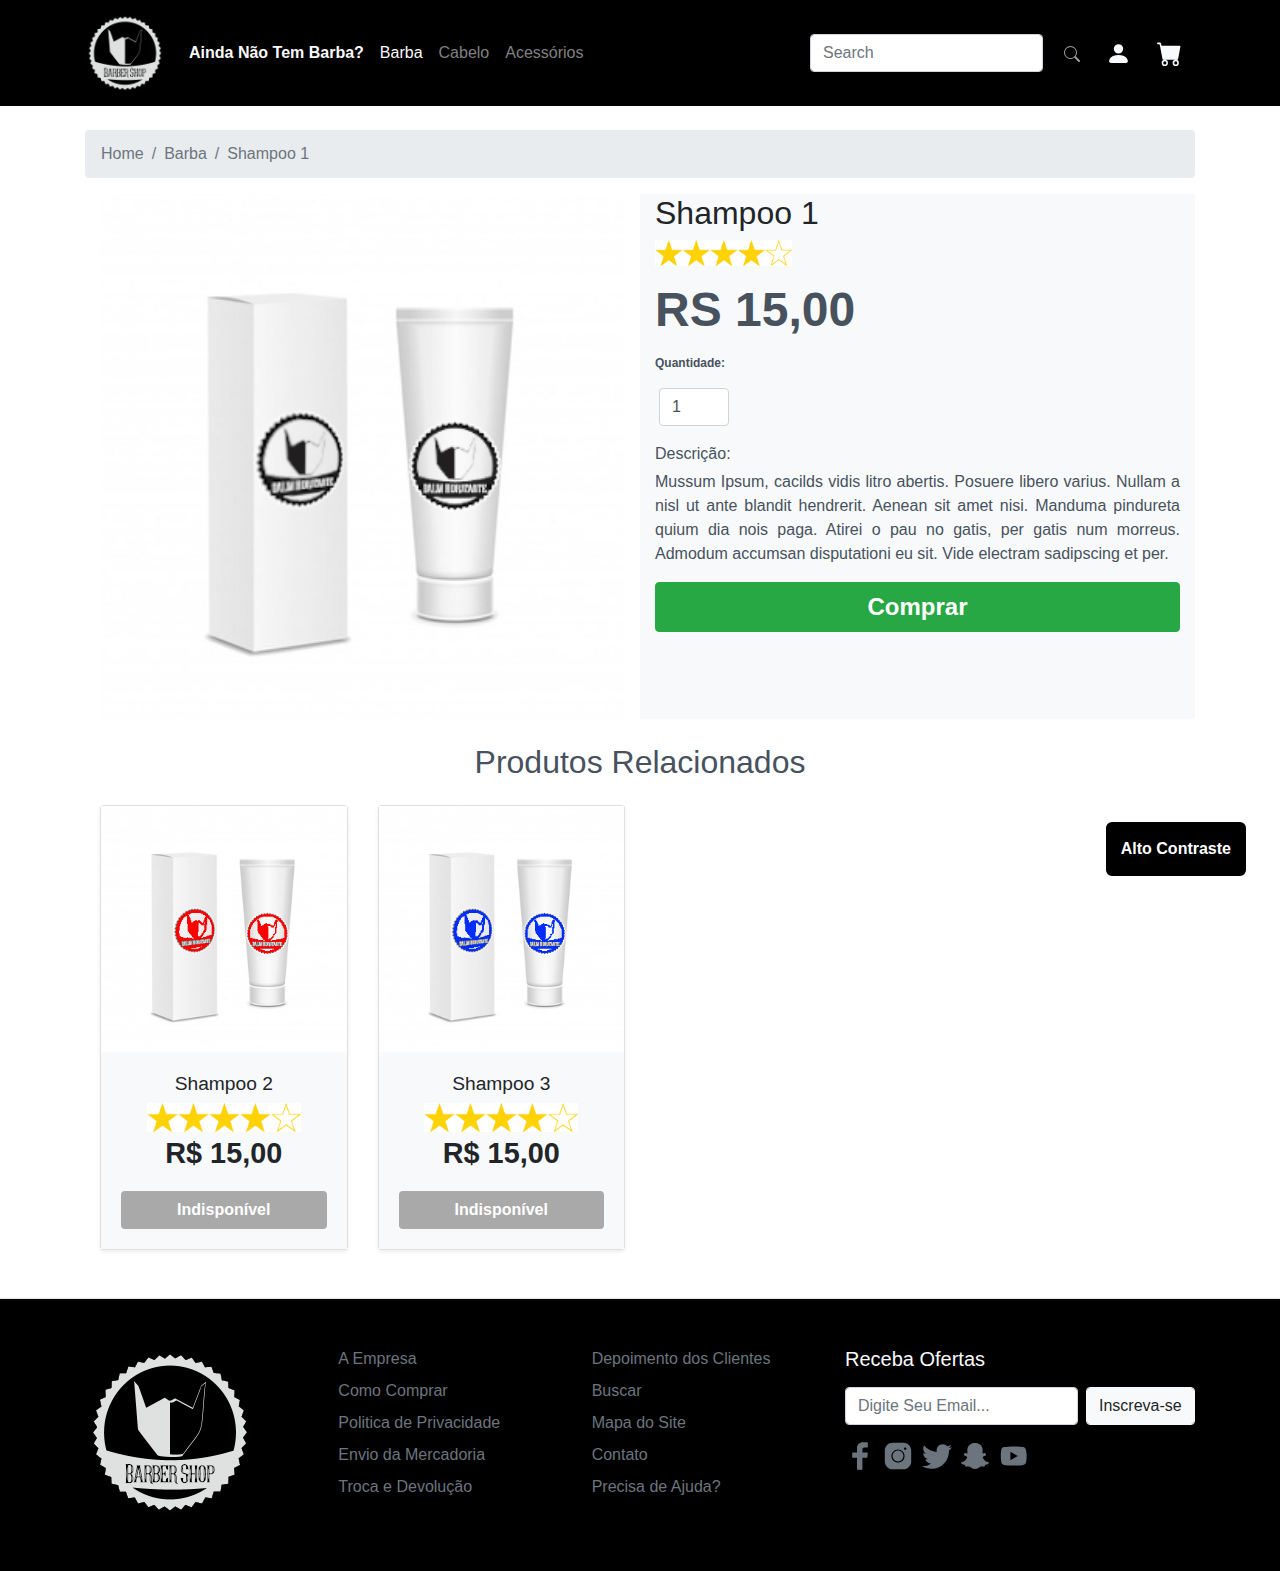
==== commit 12aa5826: "Help Option" ====
--- a/balm1.html
+++ b/balm1.html
@@ -113,7 +113,7 @@
                                     accumsan disputationi eu sit. Vide electram sadipscing et per.</p>
                             </div>
 
-                            <button type="button" class="btn btn-block btn-success btn-buy">Comprar</button>
+                            <a href="shoppingcart.html" class="btn btn-block btn-success btn-buy">Comprar</a>
                         </div>
                     </div>
                     <div class="row">
@@ -121,7 +121,7 @@
                         <!-- Produto -->
                         <div class="col-md-6 col-lg-3">
                             <div class="card mb-4 shadow-sm">
-                                <img class="img-prod-size" src="imagens/balm2.png" alt="Imagem do Shampoo 2, usado para cuidar da barba"/>
+                                <img class="img-prod-size" src="imagens/balm2.png" alt="Imagem do Shampoo 2, usado para cuidar da barba" />
                                 <div class="card-body bg-light d-flex flex-column align-items-center">
                                     <h3 class="prod-title">Shampoo 2</h3>
                                     <img class="img-prod-stars" src="imagens/stars.png" alt="Classificação em estrelas para o produto, que foi classificado com 4 estrelas" />
@@ -169,6 +169,7 @@
                         <li class="pb-sm-2"><a class="text-muted" href="#">Buscar</a></li>
                         <li class="pb-sm-2"><a class="text-muted" href="#">Mapa do Site</a></li>
                         <li class="pb-sm-2"><a class="text-muted" href="#">Contato</a></li>
+                        <li class="pb-sm-2"><a class="text-muted" href="#">Precisa de Ajuda?</a></li>
                     </ul>
                 </div>
                 <div class="col-md-4 custom-col-footer text-light">
@@ -241,26 +242,27 @@
                     <div class="container modal-form-container">
                         <form>
                             <div class="form-group mb-1">
-                                <label for="exampleInputEmail1">Nome:</label>
+                                <label for="exampleInputEmail1">Nome:*</label>
                                 <input type="name" class="form-control" id="nameInputCadastro" placeholder="Nome Completo...">
                             </div>
                             <div class="form-group mb-1">
-                                <label for="exampleInputPassword1">Email:</label>
+                                <label for="exampleInputPassword1">Email:*</label>
                                 <input type="email" class="form-control" id="emailInputCadatro" aria-describedby="emailHelp" placeholder="name@example.com">
                             </div>
                             <div class="form-group mb-1">
-                                <label for="exampleInputPassword1">CPF:</label>
+                                <label for="exampleInputPassword1">CPF:*</label>
                                 <input type="text" class="form-control" id="CpfInputCadastro" placeholder="XXX.XXX.XXX-XX">
                             </div>
                             <div class="form-group mb-1">
-                                <label for="exampleInputPassword1">Senha:</label>
+                                <label for="exampleInputPassword1">Senha:*</label>
                                 <input type="password" class="form-control" id="senhaInputCadastro">
                             </div>
                             <div class="form-group mb-1">
-                                <label for="exampleInputPassword1">Confirmar Senha:</label>
+                                <label for="exampleInputPassword1">Confirmar Senha:*</label>
                                 <input type="password" class="form-control" id="confirmarSenhaInputCadastro">
                             </div>
-                            <button type="submit" class="btn btn-custom btn-block my-4" data-dismiss="modal">Finalizar Cadastro</button>
+                            <p class="text-obg-camp mt-2">Campos obrigatórios com (*)</p>
+                            <button type="submit" class="btn btn-custom btn-block mb-4" data-dismiss="modal">Finalizar Cadastro</button>
                         </form>
                     </div>
                 </div>
--- a/css/general.css
+++ b/css/general.css
@@ -209,4 +209,8 @@
     background-color: #fff;
     color: #000;
     border: 4px solid #000;
+}
+
+.text-obg-camp {
+    font-size: 0.7rem;
 }